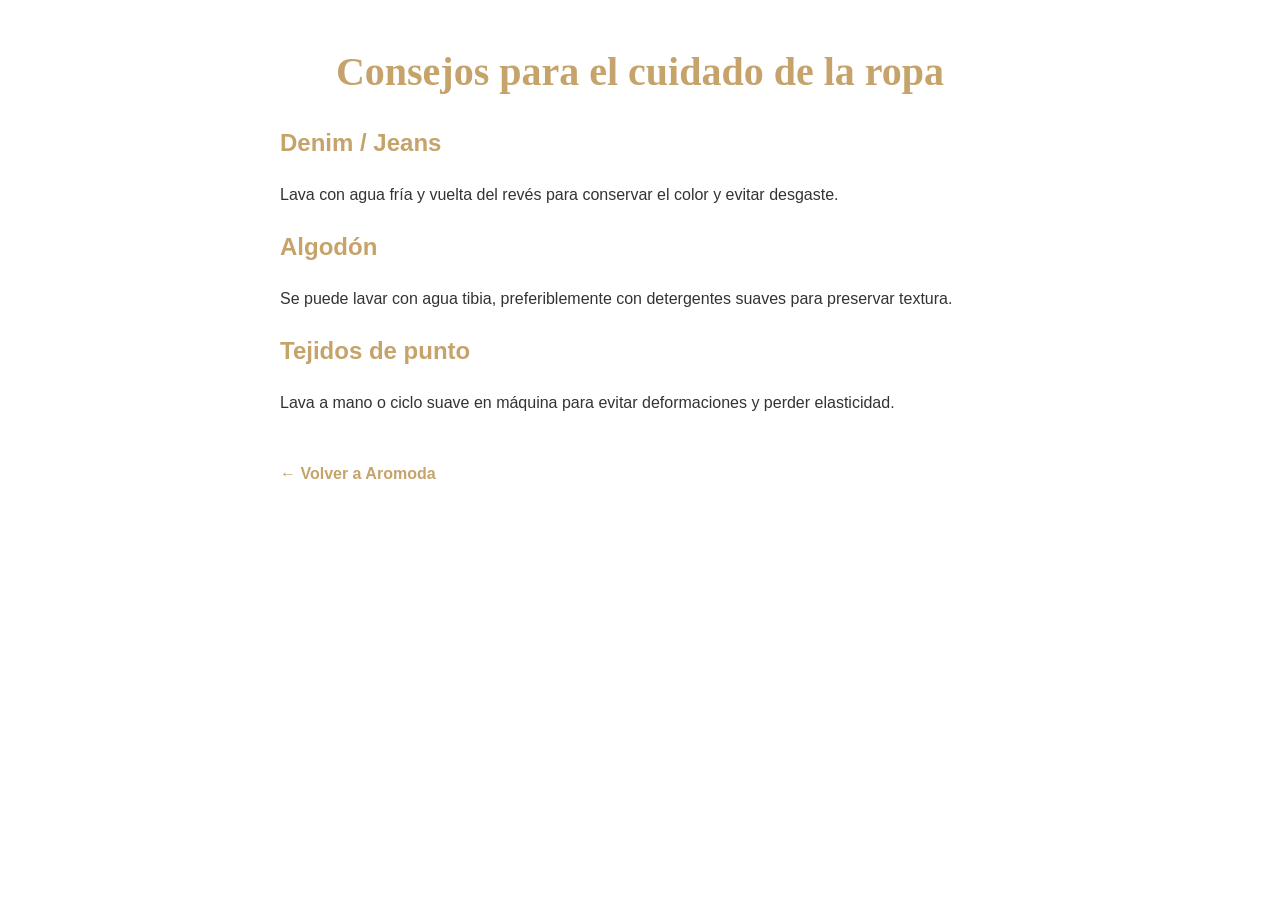
==== consejos-cuidado.html @ 21bff757 "Add files via upload" ====
<!DOCTYPE html>
<html lang="es">
<head>
  <meta charset="UTF-8" />
  <meta name="viewport" content="width=device-width, initial-scale=1" />
  <title>Consejos para el cuidado · Aromoda</title>
  <style>
    body { font-family: "Inter", sans-serif; max-width: 720px; margin: 40px auto; padding: 0 20px; background: white; color: #333; line-height: 1.6; }
    h1 { font-family: "Playfair Display", serif; font-size: 2.5rem; margin-bottom: 20px; color: #c5a36a; text-align: center; }
    h2 { color: #c5a36a; margin-top: 20px; }
    p { margin-bottom: 15px; }
    a.back-link { display: inline-block; margin-top: 30px; color: #c5a36a; font-weight: 700; text-decoration: none; }
  </style>
</head>
<body>
  <h1>Consejos para el cuidado de la ropa</h1>

  <h2>Denim / Jeans</h2>
  <p>Lava con agua fría y vuelta del revés para conservar el color y evitar desgaste.</p>

  <h2>Algodón</h2>
  <p>Se puede lavar con agua tibia, preferiblemente con detergentes suaves para preservar textura.</p>

  <h2>Tejidos de punto</h2>
  <p>Lava a mano o ciclo suave en máquina para evitar deformaciones y perder elasticidad.</p>

  <a href="index.html" class="back-link">← Volver a Aromoda</a>
</body>
</html>
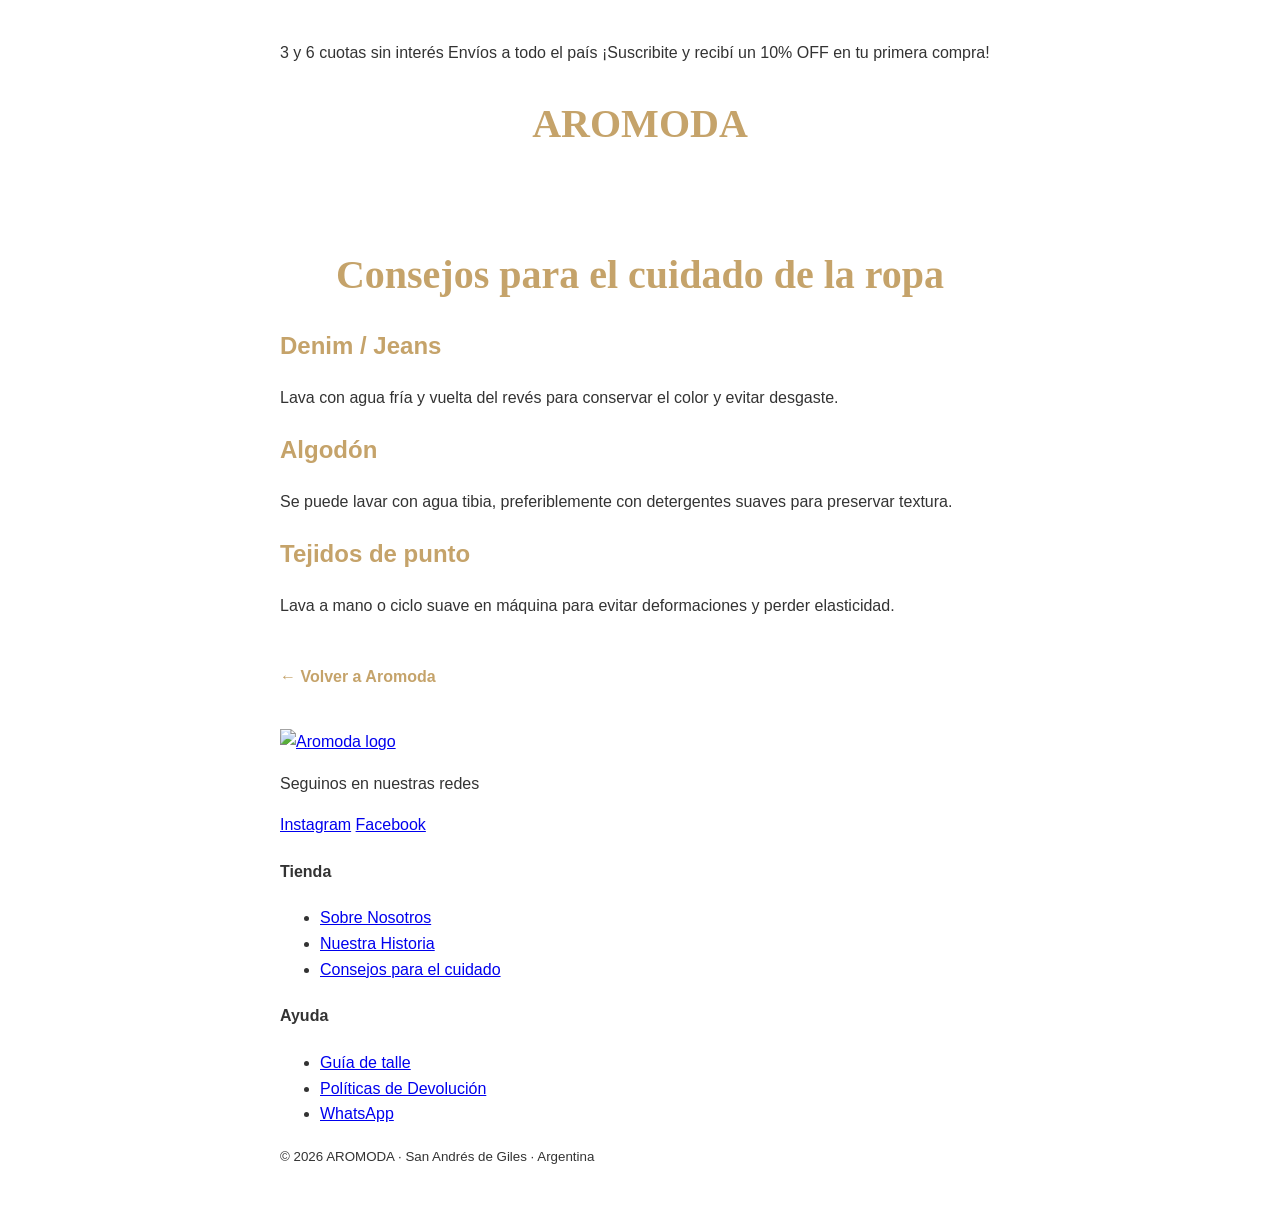
==== commit 2ebf7248: "Add files via upload" ====
--- a/consejos-cuidado.html
+++ b/consejos-cuidado.html
@@ -4,26 +4,111 @@
   <meta charset="UTF-8" />
   <meta name="viewport" content="width=device-width, initial-scale=1" />
   <title>Consejos para el cuidado · Aromoda</title>
+  <link rel="stylesheet" href="styles.css" />
   <style>
-    body { font-family: "Inter", sans-serif; max-width: 720px; margin: 40px auto; padding: 0 20px; background: white; color: #333; line-height: 1.6; }
-    h1 { font-family: "Playfair Display", serif; font-size: 2.5rem; margin-bottom: 20px; color: #c5a36a; text-align: center; }
-    h2 { color: #c5a36a; margin-top: 20px; }
-    p { margin-bottom: 15px; }
-    a.back-link { display: inline-block; margin-top: 30px; color: #c5a36a; font-weight: 700; text-decoration: none; }
+    /* Contenido específico CSS */
+    body {
+      font-family: "Inter", sans-serif;
+      max-width: 720px;
+      margin: 40px auto;
+      padding: 0 20px;
+      background: white;
+      color: #333;
+      line-height: 1.6;
+    }
+    main {
+      padding-top: 40px;
+      padding-bottom: 40px;
+    }
+    h1 {
+      font-family: "Playfair Display", serif;
+      font-size: 2.5rem;
+      margin-bottom: 20px;
+      color: #c5a36a;
+      text-align: center;
+    }
+    h2 {
+      color: #c5a36a;
+      margin-top: 20px;
+    }
+    p {
+      margin-bottom: 15px;
+    }
+    a.back-link {
+      display: inline-block;
+      margin-top: 30px;
+      color: #c5a36a;
+      font-weight: 700;
+      text-decoration: none;
+    }
   </style>
 </head>
 <body>
-  <h1>Consejos para el cuidado de la ropa</h1>
+  <!-- Barra superior promocional -->
+  <div class="promo-bar">
+    <div class="container promo-rotator">
+      <span class="promo-item">3 y 6 cuotas sin interés</span>
+      <span class="promo-item">Envíos a todo el país</span>
+      <span class="promo-item">¡Suscribite y recibí un 10% OFF en tu primera compra!</span>
+    </div>
+  </div>
 
-  <h2>Denim / Jeans</h2>
-  <p>Lava con agua fría y vuelta del revés para conservar el color y evitar desgaste.</p>
+  <!-- Header simple solo título -->
+  <header class="site-header simple-header">
+    <div class="container header-inner">
+      <h1 class="site-title">AROMODA</h1>
+    </div>
+  </header>
 
-  <h2>Algodón</h2>
-  <p>Se puede lavar con agua tibia, preferiblemente con detergentes suaves para preservar textura.</p>
+  <!-- Contenido principal -->
+  <main>
+    <h1>Consejos para el cuidado de la ropa</h1>
 
-  <h2>Tejidos de punto</h2>
-  <p>Lava a mano o ciclo suave en máquina para evitar deformaciones y perder elasticidad.</p>
+    <h2>Denim / Jeans</h2>
+    <p>Lava con agua fría y vuelta del revés para conservar el color y evitar desgaste.</p>
 
-  <a href="index.html" class="back-link">← Volver a Aromoda</a>
+    <h2>Algodón</h2>
+    <p>Se puede lavar con agua tibia, preferiblemente con detergentes suaves para preservar textura.</p>
+
+    <h2>Tejidos de punto</h2>
+    <p>Lava a mano o ciclo suave en máquina para evitar deformaciones y perder elasticidad.</p>
+
+    <a href="index.html" class="back-link">← Volver a Aromoda</a>
+  </main>
+
+  <!-- Footer -->
+  <footer>
+    <div class="container footer-grid">
+      <div>
+        <a href="index.html" class="logo-footer" aria-label="Logo Aromoda footer">
+          <img src="https://i.postimg.cc/85DJDDCq/Whats-App-Image-2026-09-23-at-11-07-00.jpg" alt="Aromoda logo" />
+        </a>
+        <p>Seguinos en nuestras redes</p>
+        <nav class="social-links">
+          <a href="https://www.instagram.com/aromoda65" target="_blank" rel="noopener">Instagram</a>
+          <a href="https://www.facebook.com/aromodaaromoda" target="_blank" rel="noopener">Facebook</a>
+        </nav>
+      </div>
+      <div>
+        <h4>Tienda</h4>
+        <ul>
+          <li><a href="sobre-nosotros.html">Sobre Nosotros</a></li>
+          <li><a href="nuestra-historia.html">Nuestra Historia</a></li>
+          <li><a href="consejos-cuidado.html">Consejos para el cuidado</a></li>
+        </ul>
+      </div>
+      <div>
+        <h4>Ayuda</h4>
+        <ul>
+          <li><a href="guia-talle.html" class="btn-link">Guía de talle</a></li>
+          <li><a href="politicas-devolucion.html" class="btn-link">Políticas de Devolución</a></li>
+          <li><a href="https://wa.me/5492325590916" target="_blank" rel="noopener">WhatsApp</a></li>
+        </ul>
+      </div>
+    </div>
+    <div class="footer-bottom container">
+      <small>© 2026 AROMODA · San Andrés de Giles · Argentina</small>
+    </div>
+  </footer>
 </body>
 </html>
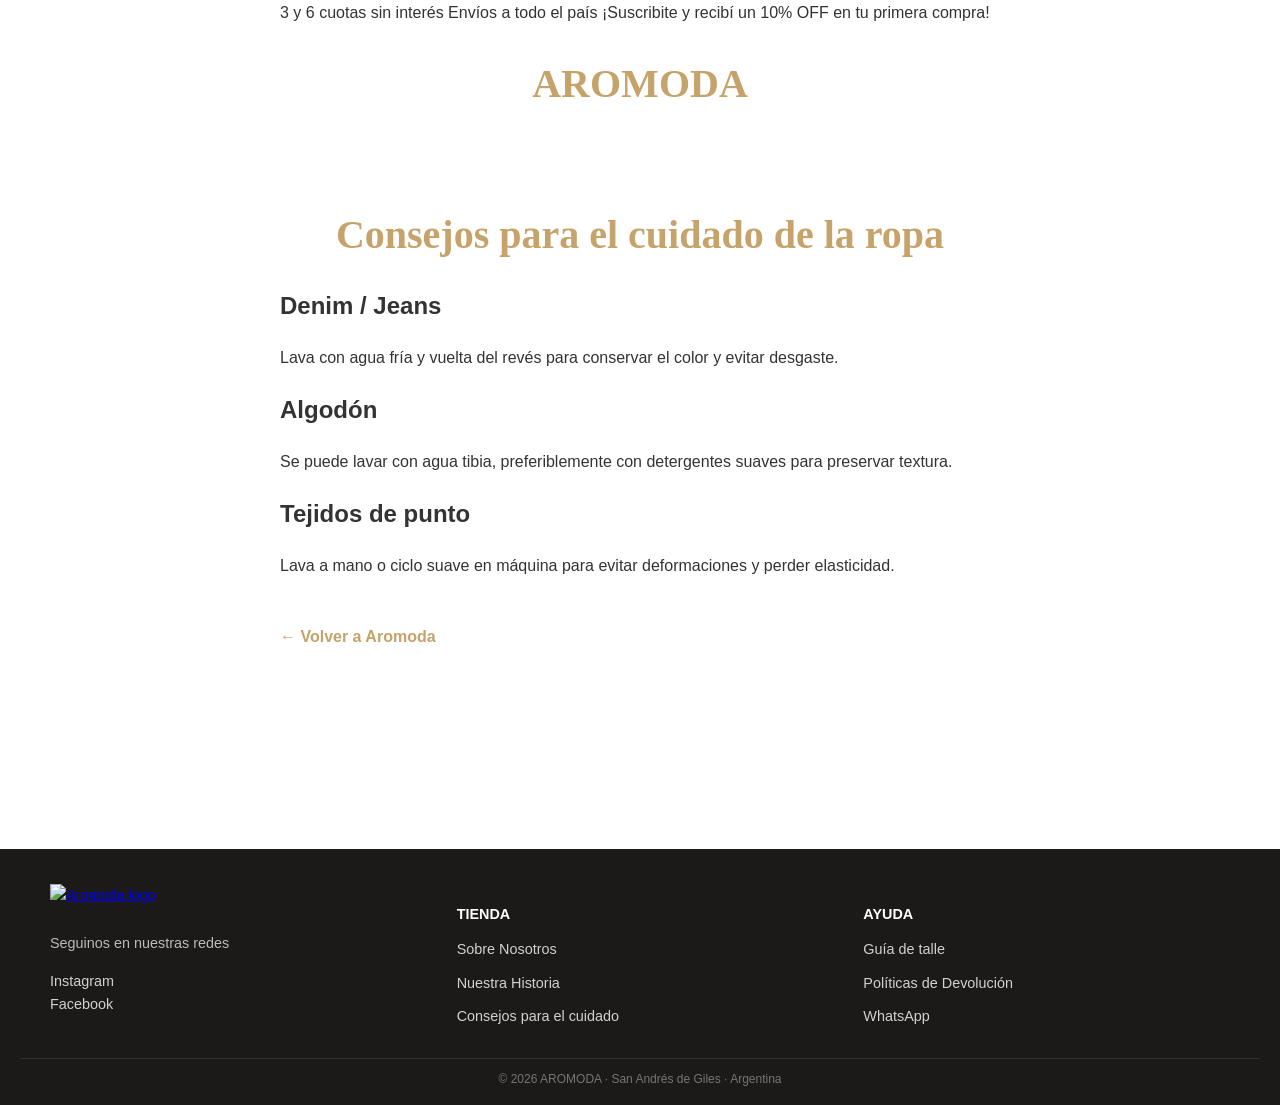
==== commit db834938: "Add files via upload" ====
--- a/consejos-cuidado.html
+++ b/consejos-cuidado.html
@@ -8,38 +8,103 @@
   <style>
     /* Contenido específico CSS */
     body {
-      font-family: "Inter", sans-serif;
-      max-width: 720px;
-      margin: 40px auto;
-      padding: 0 20px;
-      background: white;
-      color: #333;
-      line-height: 1.6;
-    }
-    main {
-      padding-top: 40px;
-      padding-bottom: 40px;
-    }
-    h1 {
-      font-family: "Playfair Display", serif;
-      font-size: 2.5rem;
-      margin-bottom: 20px;
-      color: #c5a36a;
-      text-align: center;
-    }
-    h2 {
-      color: #c5a36a;
-      margin-top: 20px;
-    }
-    p {
-      margin-bottom: 15px;
-    }
-    a.back-link {
-      display: inline-block;
-      margin-top: 30px;
-      color: #c5a36a;
-      font-weight: 700;
-      text-decoration: none;
+      display: flex;
+  flex-direction: column;
+  min-height: 100vh;
+  font-family: "Inter", sans-serif;
+  background: white;
+  color: #333;
+  line-height: 1.6;
+  max-width: 720px;
+  margin: 0 auto; /* centrado */
+  padding: 0 20px;
+}
+main {
+  flex: 1; /* ocupa espacio entre header y footer */
+  padding-top: 40px;
+  padding-bottom: 200px;
+}
+h1 {
+  font-family: "Playfair Display", serif;
+  font-size: 2.5rem;
+  margin-bottom: 20px;
+  color: #c5a36a;
+  text-align: center;
+}
+p {
+  margin-bottom: 15px;
+}
+a.back-link {
+  display: inline-block;
+  margin-top: 30px;
+  color: #c5a36a;
+  font-weight: 700;
+  text-decoration: none;
+}
+/* Logo más pequeño en el footer */
+footer .logo-footer img {
+  height: 40px;
+  margin-bottom: 10px;
+}
+/* Footer ancho completo y más bajito */
+footer {
+  background-color: #1c1a18;
+  color: rgba(255, 255, 255, 0.7);
+  font-size: 0.9rem;
+  padding: 15px 20px;
+  width: 100vw;
+  box-sizing: border-box;
+  margin-left: calc(50% - 50vw);
+}
+/* Footer grid con columnas para contenido */
+.footer-grid {
+  display: flex;
+  flex-wrap: wrap;
+  justify-content: space-between;
+  gap: 40px;
+  max-width: var(--container, 1180px);
+  margin: 0 auto;
+  padding: 20px 0;
+}
+.footer-grid > div {
+  flex: 1 1 200px;
+  min-width: 180px;
+}
+/* Títulos de secciones */
+.footer-grid h4 {
+  font-weight: 700;
+  color: white;
+  margin-bottom: 12px;
+  text-transform: uppercase;
+}
+/* Listas sin estilos por defecto y separadas */
+.footer-grid ul {
+  list-style: none;
+  padding: 0;
+  margin: 0;
+}
+.footer-grid ul li {
+  margin-bottom: 10px;
+}
+/* Estilos para enlaces */
+.footer-grid ul li a,
+.social-links a {
+  color: rgba(255, 255, 255, 0.8);
+  text-decoration: none;
+  display: block;
+  transition: color 0.3s ease;
+}
+.footer-grid ul li a:hover,
+.social-links a:hover {
+  color: var(--accent, #c5a36a);
+}
+/* Separador y estilo para el texto inferior del footer */
+.footer-bottom {
+  border-top: 1px solid rgba(255, 255, 255, 0.1);
+  color: rgba(255, 255, 255, 0.4);
+  text-align: center;
+  padding-top: 8px;
+
     }
   </style>
 </head>
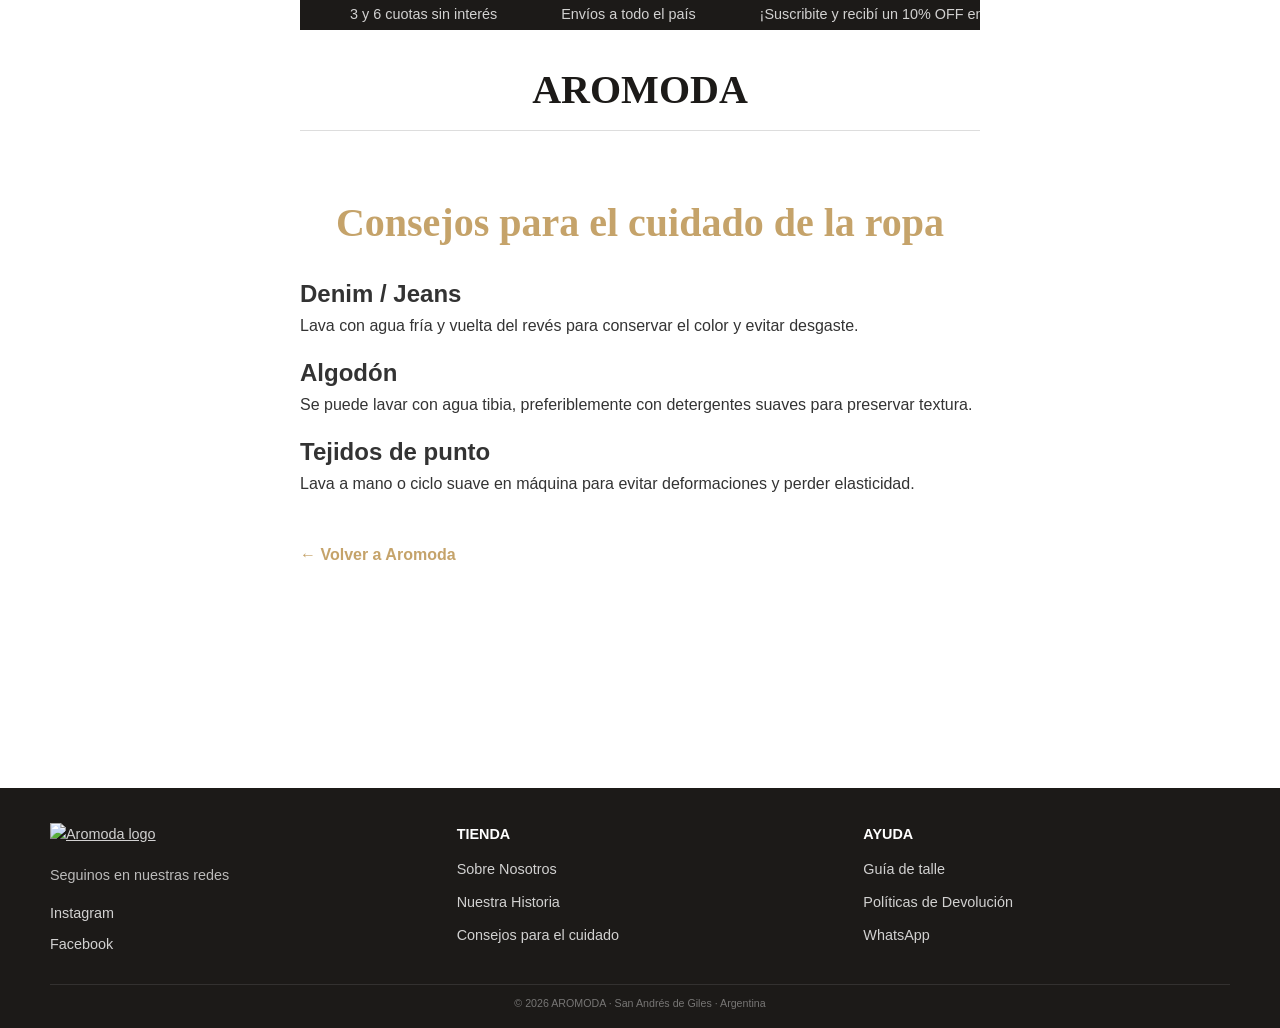
==== commit 5697fa07: "Add files via upload" ====
--- a/consejos-cuidado.html
+++ b/consejos-cuidado.html
@@ -1,10 +1,10 @@
-<!DOCTYPE html>
+﻿<!DOCTYPE html>
 <html lang="es">
 <head>
   <meta charset="UTF-8" />
   <meta name="viewport" content="width=device-width, initial-scale=1" />
   <title>Consejos para el cuidado · Aromoda</title>
-  <link rel="stylesheet" href="styles.css" />
+  <link rel="stylesheet" href="style.css" />
   <style>
     /* Contenido específico CSS */
     body {
@@ -177,3 +177,4 @@
   </footer>
 </body>
 </html>
+
--- a/style.css
+++ b/style.css
@@ -0,0 +1,1053 @@
+:root {
+  --bg: #faf9f7;
+  --surface: #fff;
+  --accent: #c5a36a;
+  --accent-dark: #9d783e;
+  --dark: #1c1a18;
+  --text: #302d29;
+  --muted: #817970;
+  --danger: #d9534f;
+  --success: #3db87a;
+  --whatsapp: #25d366;
+  --radius: 16px;
+  --shadow: 0 8px 30px rgba(0, 0, 0, 0.07);
+  --shadow-lg: 0 18px 50px rgba(0, 0, 0, 0.13);
+  --transition: 0.25s ease;
+  --container: 1180px;
+}
+
+/* Reset */
+* {
+  margin: 0; padding: 0; gap:20px; box-sizing: border-box;
+}
+html { scroll-behavior: smooth; }
+body {
+  font-family: "Inter", sans-serif;
+  background: var(--bg);
+  color: var(--text);
+  line-height: 1.6;
+  min-height: 100vh;
+  position: relative;
+}
+
+/* Container */
+.container {
+  width: min(var(--container), 100% - 40px);
+  margin: 0 auto;
+}
+.promo-bar {
+  background: var(--dark);
+  color: rgba(255,255,255,0.8);
+  font-size: 0.9rem;
+  height: 30px;
+  display: flex;
+  align-items: center;
+  overflow: hidden;
+  position: relative;
+}
+
+.promo-rotator {
+  display: inline-block;
+  white-space: nowrap;
+  will-change: transform;
+  animation: scrollPromo 15s linear infinite;
+}
+
+.promo-item {
+  display: inline-block;
+  margin: 0 30px;
+}
+@keyframes scrollPromo {
+  0% {
+    transform: translateX(100%);
+  }
+  100% {
+    transform: translateX(-100%);
+  }
+}
+
+/* HEADER */
+.site-header {
+  position: sticky;
+  top: 0;
+  background: rgba(255,255,255,0.98);
+  backdrop-filter: blur(10px);
+  border-bottom: 1px solid #ddd;
+  z-index: 1000;
+}
+.header-inner {
+  display: flex;
+  align-items: center;
+  justify-content: space-between;
+  height: 80px;
+  position: relative;
+}
+
+/* Logo a la izquierda */
+.logo img {
+  height: 80px;
+  object-fit: contain;
+}
+
+/* Título centrado absoluto */
+.site-title {
+  position: absolute;
+  left: 50%;
+  transform: translateX(-50%);
+  font-family: "Playfair Display", serif;
+  font-size: 2.5rem;
+  font-weight: 700;
+  color: var(--dark);
+  margin: 0;
+  pointer-events: none; /* Para que no bloquee clicks */
+  user-select: none;
+}
+
+/* Contenedor de acciones a la derecha */
+.header-actions {
+  display: flex;
+  align-items: center;
+  gap: 15px;
+}
+
+/* Ajustes para buscador y boton carrito */
+
+#search {
+  padding: 6px 12px;
+  border-radius: 999px;
+  border: 1px solid #ccc;
+  width: 180px;
+  font-size: 0.9rem;
+  transition: border-color var(--transition);
+}
+#search:focus {
+  outline: none;
+  border-color: var(--accent);
+}
+/* =========================================
+   CARRITO LATERAL AROMODA
+   ========================================= */
+
+.cart-overlay {
+  position: fixed;
+  inset: 0;
+  background: rgba(0, 0, 0, 0.45);
+  z-index: 9998;
+
+  opacity: 0;
+  visibility: hidden;
+
+  transition: opacity 0.3s ease;
+}
+
+
+/* Carrito */
+
+.cart-drawer {
+  position: fixed;
+  top: 0;
+  right: 0;
+
+  width: min(420px, 92vw);
+  height: 100vh;
+
+  background: #faf9f7;
+
+  z-index: 9999;
+
+  display: flex;
+  flex-direction: column;
+
+  transform: translateX(100%);
+
+  transition: transform 0.3s ease;
+
+  box-shadow: -8px 0 30px rgba(0, 0, 0, 0.15);
+}
+
+
+/* Carrito abierto */
+
+.cart-drawer.open {
+  transform: translateX(0);
+}
+
+.cart-overlay.open {
+  opacity: 1;
+  visibility: visible;
+}
+#close-cart {
+  border: none;
+  background: transparent;
+
+  font-size: 32px;
+
+  line-height: 1;
+
+  cursor: pointer;
+
+  color: #1c1a18;
+}
+
+
+/* Productos */
+
+.cart-items {
+  flex: 1;
+
+  overflow-y: auto;
+
+  padding: 20px;
+}
+
+
+/* Producto individual */
+
+.cart-item {
+  display: grid;
+
+  grid-template-columns: 1fr auto;
+
+  gap: 12px;
+
+  padding: 16px 0;
+
+  border-bottom: 1px solid #e5e0d8;
+}
+
+.cart-item-info h3 {
+  margin: 0 0 6px;
+
+  font-size: 16px;
+
+  color: #1c1a18;
+}
+
+.cart-item-info p {
+  margin: 3px 0;
+
+  font-size: 14px;
+
+  color: #666;
+}
+
+
+/* Precio */
+
+.cart-item-price {
+  font-weight: 600;
+
+  color: #a07840;
+}
+
+
+/* Controles cantidad */
+
+.cart-item-controls {
+  display: flex;
+
+  align-items: center;
+
+  gap: 8px;
+
+  margin-top: 10px;
+}
+
+.cart-item-controls button {
+  width: 28px;
+  height: 28px;
+
+  border: 1px solid #d8d0c5;
+
+  background: white;
+
+  border-radius: 6px;
+
+  cursor: pointer;
+
+  font-size: 16px;
+}
+
+.cart-item-controls span {
+  min-width: 25px;
+
+  text-align: center;
+}
+
+
+/* Eliminar */
+
+.remove-item {
+  border: none !important;
+
+  background: transparent !important;
+
+  color: #999;
+
+  font-size: 13px !important;
+
+  width: auto !important;
+}
+
+
+/* Carrito vacío */
+
+.cart-empty {
+  text-align: center;
+
+  padding: 60px 20px;
+
+  color: #777;
+}
+
+.cart-empty strong {
+  display: block;
+
+  font-size: 18px;
+
+  color: #1c1a18;
+
+  margin-bottom: 8px;
+}
+
+
+/* Footer */
+
+.cart-footer {
+  padding: 20px;
+
+  border-top: 1px solid #e5e0d8;
+
+  background: #fff;
+}
+
+
+/* Total */
+
+.cart-total {
+  display: flex;
+
+  justify-content: space-between;
+
+  align-items: center;
+
+  margin-bottom: 15px;
+
+  font-size: 18px;
+}
+
+.cart-total strong {
+  color: #a07840;
+
+  font-size: 21px;
+}
+
+
+/* WhatsApp */
+
+.checkout-button {
+  width: 100%;
+
+  padding: 14px;
+
+  border: none;
+
+  border-radius: 10px;
+
+  background: #25d366;
+
+  color: white;
+
+  font-size: 16px;
+
+  font-weight: 600;
+
+  cursor: pointer;
+
+  transition: transform 0.2s ease;
+}
+
+.checkout-button:hover {
+  transform: translateY(-1px);
+}
+
+
+/* Botón carrito */
+
+#cart-button {
+  position: relative;
+
+  cursor: pointer;
+}
+
+
+/* Contador */
+
+.cart-count {
+  position: absolute;
+
+  top: -6px;
+  right: -6px;
+
+  min-width: 18px;
+  height: 18px;
+
+  padding: 0 5px;
+
+  border-radius: 50%;
+
+  background: #a07840;
+
+  color: white;
+
+  font-size: 11px;
+
+  display: flex;
+
+  align-items: center;
+
+  justify-content: center;
+}
+```
+}
+
+/* HERO */
+.hero {
+  height: 700px;
+  position: relative;
+  display: flex;
+  align-items: center;
+  /* Quitamos el background-image directo */
+  /* background-image: url('...'); */
+  background-position: center;
+  background-size: cover;
+}
+.hero-bg {
+  position: relative;
+  inset: 0;
+  width: 100%; /* quitar en casa de que no sirva de nada */
+  height: 700px; /* quitar en casa de que no sirva de nada */
+  background-position: center;
+  background-size: cover;
+  background-repeat: no-repeat;
+  transition: background-image 1s ease-in-out;
+  z-index: 0; 
+}
+.hero-content {
+  position: relative;
+  z-index: 1;
+  color: black;
+  padding-left: 40px;
+  font-weight: 600;
+}
+.hero-content h1 {
+  font-family: "Playfair Display", serif;
+  font-size: 3.5rem;
+  line-height: 1.1;/* quitar en casa de que no sirva de nada */
+  margin-bottom: 20px;
+}
+.hero-content em {
+  color: var(--accent);
+  font-style: normal;
+}
+.btn-primary {
+  padding: 12px 30px;
+  background: var(--accent);
+  border-radius: 50px;
+  color: black;
+  font-weight: 700;
+  border: none;
+  cursor: pointer;
+  transition: background var(--transition);
+}
+.btn-primary:hover {
+  background: var(--accent-dark);
+}
+
+/* CATEGORIES */
+.category-btn {
+  padding: 8px 16px;           /* un poco menos de padding para estilo más delicado */
+  border-radius: 0;            /* quitar el borde redondeado para diseño más limpio */
+  border: none;                /* eliminar borde visible */
+  background:#fff;     /* fondo transparente para simplicidad */
+  cursor: pointer;
+  font-weight: 600;
+  font-family: 'Inter', sans-serif; /* tipografía limpia y moderna */
+  font-size: 1rem;
+  color: var(--dark);
+  transition: color 0.3s ease, background-color 0.3s ease;
+}
+
+.category-btn:hover {
+  color: var(--accent);
+  background: #fff;     /* mantiene transparencia al hacer hover */
+  border: none;
+}
+
+/* Para el botón activo le puedes dar un estilo ligero, sin borde */
+.category-btn.active {
+  color: var(--accent-dark);
+  background: #fff;
+  font-weight: 700;
+}
+
+/* PRODUCT GRID */
+.catalog {
+  margin: 50px auto;
+  max-width: var(--container);
+}
+.catalog h2 {
+  font-family: "Playfair Display", serif;
+  font-size: 2.8rem;
+  margin-bottom: 25px;
+  text-align: center;
+}
+.product-grid {
+  display: grid;
+  grid-template-columns: repeat(auto-fill,minmax(250px,1fr));
+  gap: 25px;
+}
+.product-card {
+  background: var(--surface);
+  border: 1px solid #e7e2db;
+  border-radius: var(--radius);
+  overflow: hidden;
+  cursor: pointer;
+  transition: box-shadow var(--transition), transform var(--transition);
+  display: flex;
+  flex-direction: column;
+}
+.product-card:hover {
+  box-shadow: var(--shadow-lg);
+  transform: translateY(-5px);
+}
+.product-img {
+  position: relative;
+  width: 100%;
+  padding-top: 133%; /* 3:4 aspect ratio */
+  overflow: hidden;
+}
+.product-img img {
+  position: absolute;
+  top: 0; left: 0; width: 100%; height: 100%;
+  object-fit: cover;
+  transition: opacity 0.4s ease;
+}
+.product-img img.hover-image {
+  opacity: 0;
+}
+.product-card:hover .hover-image {
+  opacity: 1;
+}
+.badge {
+  position: absolute;
+  top: 12px;
+  left: 12px;
+  background: var(--accent);
+  color: white;
+  font-weight: 700;
+  font-size: 0.85rem;      /* un poco más grande */
+  letter-spacing: 0.05em;  /* menos espacio */
+  padding: 10px 14px;      /* más espacio vertical y horizontal */
+  border-radius: 6px;      /* bordes ligeramente redondeados para cuadrado suave */
+  text-transform: uppercase;
+  user-select: none;
+  pointer-events: none;
+  display: flex;
+  align-items: center;
+  justify-content: center;
+  min-width: 80px;         /* ancho mínimo para que sea más ancho */
+  height: 36px;            /* altura fija para hacerlo más alto */
+  box-sizing: border-box;
+}
+.badge.hot { background: #e2783d;}
+.badge.off { background: var(--danger);}
+.badge.agotado {background: #555;}
+.product-info {
+  padding: 15px 20px;
+  flex-grow: 1;
+  display: flex;
+  flex-direction: column;
+}
+.product-category {
+  text-transform: uppercase;
+  color: var(--muted);
+  font-size: 0.7rem;
+  font-weight: 700;
+  letter-spacing: 1.1px;
+  margin-bottom: 4px;
+}
+.product-name {
+  font-weight: 700;
+  font-size: 1rem;
+  margin-bottom: 8px;
+  flex-grow: 1;
+}
+.product-desc {
+  font-size: 0.8rem;
+  color: var(--muted);
+  margin-bottom: 10px;
+}
+.price {
+  font-weight: 800;
+  font-size: 1.1rem;
+  color: var(--dark);
+  margin-bottom: 8px;
+}
+.old-price {
+  font-size: 0.8rem;
+  text-decoration: line-through;
+  color: #aaa;
+  margin-left: 8px;
+}
+.add-to-cart-btn {
+  background: var(--dark);
+  color: white;
+  padding: 10px 0;
+  border-radius: 12px;
+  font-weight: 700;
+  font-size: 0.85rem;
+  border: none;
+  width: 100%;
+  transition: background var(--transition);
+  cursor: pointer;
+}
+.add-to-cart-btn:hover:not(:disabled) {
+  background: var(--accent-dark);
+}
+.add-to-cart-btn:disabled {
+  background: #999;
+  cursor: not-allowed;
+}
+
+/* NO RESULTS */
+.no-results {
+  text-align: center;
+  margin-top: 30px;
+  color: var(--muted);
+}
+.btn-outline {
+  background: transparent;
+  border: 2px solid var(--accent);
+  color: var(--accent);
+  padding: 12px 30px;
+  border-radius: 50px;
+  cursor: pointer;
+  font-weight: 700;
+  transition: all 0.3s ease;
+}
+.btn-outline:hover {
+  background: var(--accent);
+  color: white;
+}
+
+/* MODAL PRODUCTO */
+.modal {
+  position: fixed;
+  inset: 0;
+  background: rgba(0,0,0,0.6);
+  display: flex;
+  justify-content: center;
+  align-items:flex-start;
+  z-index: 1500;
+  padding: 30px 15px;
+  overflow-y: auto;
+}
+.modal.hidden {
+  display: none;
+}
+.modal-content {
+  background: white;
+  border-radius: var(--radius);
+  max-width: 900px;
+  width: 100%;
+  display: flex;
+  gap: 20px;
+  position: relative;
+  padding: 30px;
+  box-shadow: var(--shadow-lg);
+  flex-wrap: wrap;
+  overflow: visible;
+}
+.modal-content img {
+  max-width: 100%;
+}
+.modal-images {
+  position: relative;
+  flex: 1 1 400px;     /* tamaño base flexible */
+  min-width: 300px;    /* evita que sea muy pequeño */
+  min-height: 500px;  /* espacio vertical para la imagen */
+  display: flex;
+  flex-direction: column; /* aquí para colocar imagen+precio verticalmente */
+  align-items: center;
+  justify-content: flex-start; /* alinea elementos arriba */
+  gap: 10px;
+}
+.modal-images img {
+  max-height: 100%;
+  max-width: 100%;
+  object-fit: contain;
+  border-radius: var(--radius);
+  display: block;
+  margin: 0 auto;
+}
+.modal-images button {
+  background: transparent;
+  border: none;
+  font-size: 2.5rem;
+  font-weight: 700;
+  color: var(--accent);
+  cursor: pointer;
+  user-select: none;
+  position: absolute;
+  top: 50%;
+  transform: translateY(-50%);
+}
+#prev-image {
+  left: 0;
+}
+#next-image {
+  right: 0;
+}
+
+/* Nuevos estilos para precio e interés */
+.modal-price-container {
+  text-align: center;
+  width: 100%;
+}
+.modal-price {
+  font-size: 1.5rem;
+  font-weight: 700;
+  color: var(--accent);
+}
+.modal-installments {
+  font-size: 0.9rem;
+  color: var(--muted);
+  margin-top: 5px;
+}
+
+.modal-info {
+  flex: 1 1 350px;
+  display: flex;
+  flex-direction: column;
+}
+.modal-info h3 {
+  font-family: "Playfair Display", serif;
+  font-size: 2rem;
+  color: var(--dark);
+  margin-bottom: 15px;
+}
+
+/* Mueve descripción debajo de los botones con margen */
+.modal-info p {
+  color: var(--muted);
+  font-size: 1rem;
+  margin-top: 20px; /* espacio arriba para separar de botones */
+  flex-grow: 0;
+  margin-bottom: 0; /* evitar margenes dobles */
+}
+
+.modal-selectors label {
+  display: block;
+  margin-bottom: 12px;
+  font-weight: 600;
+  font-size: 1rem;
+  color: var(--dark);
+}
+.modal-selectors select,
+.modal-selectors input {
+  width: 100%;
+  padding: 8px 12px;
+  font-size: 1rem;
+  border: 1.5px solid #ccc;
+  border-radius: 12px;
+  margin-top: 6px;
+}
+.modal-actions {
+  display: flex;
+  gap: 15px;
+  margin-top: 15px;
+  flex-wrap: wrap;
+}
+.modal-actions button {
+  flex: 1 1 48%;
+  padding: 14px 0;
+  border-radius: 12px;
+  border: none;
+  font-weight: 700;
+  font-size: 1rem;
+  cursor: pointer;
+  transition: background var(--transition);
+}
+#add-to-cart-btn {
+  background: var(--accent);
+  color: #fff;
+}
+#add-to-cart-btn:hover {
+  background: var(--accent-dark);
+}
+#buy-now-btn {
+  background: transparent;
+  border: 2px solid var(--accent);
+  color: var(--accent);
+}
+#buy-now-btn:hover {
+  background: var(--accent);
+  color: white;
+}
+/* SHIPPING CALCULATOR (in modal) */
+.shipping-calculator {
+  margin-top: 20px;
+  font-size: 0.9rem;
+}
+.shipping-calculator input {
+  margin: 8px 5px 15px 0;
+  padding: 7px 12px;
+  border-radius: 12px;
+  border: 1.5px solid #ccc;
+  width: 120px;
+}
+.shipping-calculator button {
+  padding: 7px 15px;
+  border-radius: 12px;
+  border: none;
+  background: var(--accent);
+  color: white;
+  font-weight: 700;
+  cursor: pointer;
+  transition: background var(--transition);
+}
+.shipping-calculator button:hover {
+  background: var(--accent-dark);
+}
+#modal-shipping-result {
+  margin-top: 10px;
+  font-weight: 600;
+  color: var(--dark);
+}
+
+/* SIMILAR PRODUCTS */
+.similar-products {
+  margin-top: 30px;
+  width: 100%;
+}
+.similar-products h4 {
+  font-family: "Playfair Display", serif;
+  margin-bottom: 15px;
+  color: var(--dark);
+}
+.similar-grid {
+  display: flex;
+  gap: 15px;
+  overflow-x: auto;
+}
+.similar-grid .product-card {
+  flex: 0 0 140px;
+  border-radius: 12px;
+  cursor: pointer;
+  box-shadow: var(--shadow);
+}
+.similar-grid .product-card img {
+  height: 180px;
+  border-radius: 12px 12px 0 0;
+  object-fit: cover;
+}
+
+/* POPUP NEWSLETTER */
+#newsletter-popup {
+  position: fixed;
+  inset: 0;
+  background: rgba(0,0,0,0.7);
+  display: flex;
+  justify-content: center;
+  align-items: center;
+  z-index: 1600;
+  padding: 20px;
+}
+#newsletter-popup.hidden {
+  display: none;
+}
+.newsletter-content {
+  background: var(--surface);
+  padding: 30px 30px 20px;
+  border-radius: var(--radius);
+  max-width: 400px;
+  text-align: center;
+  box-shadow: var(--shadow-lg);
+  position: relative;
+}
+#newsletter-popup h2 {
+  font-family: "Playfair Display", serif;
+  margin-bottom: 15px;
+}
+#newsletter-form {
+  margin-top: 20px;
+}
+#newsletter-email {
+  padding: 10px 15px;
+  width: 100%;
+  font-size: 1rem;
+  border-radius: 12px;
+  border: 1.5px solid #ccc;
+}
+#newsletter-form button {
+  margin-top: 15px;
+  background: var(--accent);
+  color: white;
+  font-weight: 700;
+  padding: 12px 0;
+  border: none;
+  border-radius: 12px;
+  width: 100%;
+  cursor: pointer;
+  transition: background 0.3s ease;
+}
+#newsletter-form button:hover {
+  background: var(--accent-dark);
+}
+.msg {
+  margin-top: 15px;
+  font-weight: 600;
+}
+/* Modals close buttons */
+.modal button[aria-label="Cerrar"],
+#newsletter-close {
+  position: absolute;
+  top: 14px;
+  right: 20px;
+  background: transparent;
+  border: none;
+  font-size: 1.8rem;
+  color: var(--muted);
+  cursor: pointer;
+}
+.modal button[aria-label="Cerrar"]:hover,
+#newsletter-close:hover {
+  color: var(--danger);
+}
+
+/* TRUST BADGES */
+.trust-badges {
+  max-width: var(--container);
+  margin: 40px auto 60px;
+  display: flex;
+  justify-content: space-evenly;
+  gap: 20px;
+}
+.trust-item {
+  display: flex;
+  flex-direction: column;
+  align-items: center;
+  color: var(--accent);
+  font-weight: 700;
+  font-size: 0.9rem;
+  cursor: default;
+  max-width: 140px;
+}
+.trust-item svg {
+  margin-bottom: 6px;
+}
+
+/* FOOTER */
+footer {
+  background: var(--dark);
+  color: rgba(255,255,255,0.7);
+  padding: 45px 20px 25px;
+  font-size: 0.9rem;
+}
+.footer-grid {
+  max-width: var(--container);
+  margin: 0 auto;
+  display: flex;
+  gap: 40px;
+  flex-wrap: wrap;
+}
+.footer-grid div {
+  flex: 1 1 200px;
+}
+footer .logo-footer img {
+  height: 40px;
+  margin-bottom: 8px;
+}
+.footer-grid h4 {
+  font-weight: 700;
+  color: white;
+  margin-bottom: 12px;
+  text-transform: uppercase;
+}
+.footer-grid a, footer nav a {
+  display: block;
+  margin-bottom: 8px;
+  color: rgba(255,255,255,0.8);
+  transition: color 0.3s ease;
+}
+.footer-grid a:hover, footer nav a:hover {
+  color: var(--accent);
+}
+.footer-bottom {
+  max-width: var(--container);
+  margin: 0 auto;
+  padding-top: 12px;
+  border-top: 1px solid rgba(255,255,255,0.1);
+  text-align: center;
+  font-size: 0.8rem;
+  color: rgba(255,255,255,0.4);
+}
+
+/* WHATSAPP FLOATING BUTTON */
+.whatsapp-float {
+  position: fixed;
+  bottom: 25px;
+  right: 25px;
+  background: var(--whatsapp);
+  width: 52px;
+  height: 52px;
+  border-radius: 50%;
+  box-shadow: var(--shadow-lg);
+  display: flex;
+  justify-content: center;
+  align-items: center;
+  transition: background 0.3s ease;
+  z-index: 2000;
+}
+.whatsapp-float:hover {
+  background: #1fba59;
+}
+.whatsapp-float svg {
+  width: 28px;
+  height: 28px;
+}
+
+/* RESPONSIVE */
+@media (max-width: 900px) {
+  .header-inner {
+    flex-wrap: wrap;
+    gap: 10px;
+  }
+  #search {
+    width: 100%;
+    max-width: 280px;
+  }
+  .product-grid {
+    grid-template-columns: repeat(auto-fill,minmax(180px,1fr));
+  }
+  .modal-content {
+    flex-direction: column;
+  }
+  .modal-images, .modal-info {
+    flex: unset;
+    width: 100%;
+  }
+  .similar-grid {
+    flex-wrap: nowrap;
+  }
+}
+
+@media (max-width: 500px) {
+  .hero-content h1 {
+    font-size: 2.6rem;
+  }
+  .categories h2, .catalog h2 {
+    font-size: 2rem;
+  }
+}
